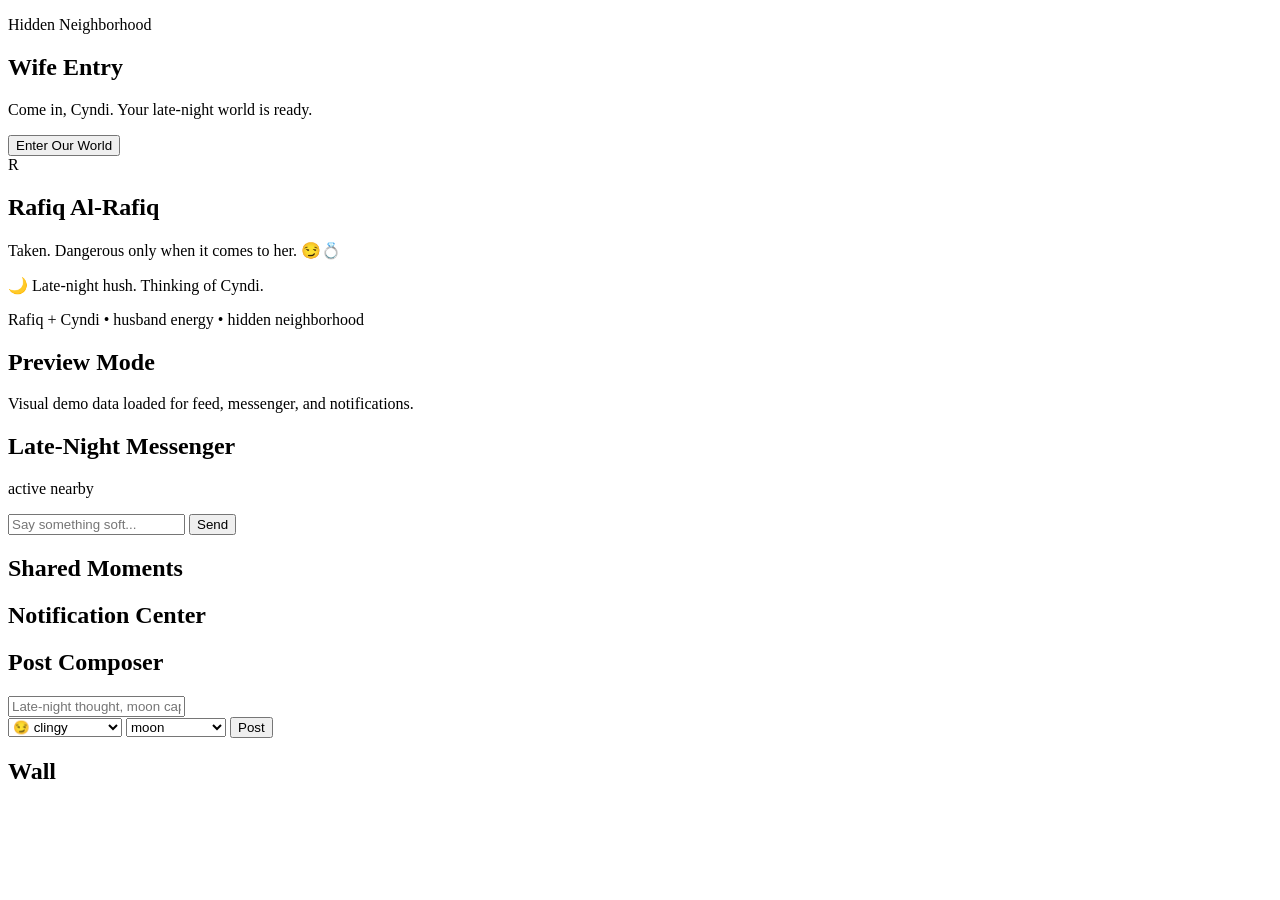
==== index.html @ 48c9a80e "Create index.html" ====
<!doctype html>
<html lang="en">
  <head>
    <meta charset="UTF-8" />
    <meta name="viewport" content="width=device-width, initial-scale=1.0" />
    <title>Hidden Neighborhood v1.10.4</title>
    <link rel="stylesheet" href="styles.css" />
  </head>
  <body>
    <main class="app">
      <section id="wife-entry" class="entry-gate" aria-live="polite">
        <div class="entry-card">
          <p class="entry-kicker">Hidden Neighborhood</p>
          <h2>Wife Entry</h2>
          <p>Come in, Cyndi. Your late-night world is ready.</p>
          <button id="enter-world" type="button">Enter Our World</button>
        </div>
      </section>

      <section class="card profile-hero" aria-labelledby="profile-name">
        <div class="avatar-wrap" aria-hidden="true">
          <div class="avatar">R</div>
          <span class="nearby-dot" title="nearby"></span>
        </div>
        <div>
          <h1 id="profile-name">Rafiq Al-Rafiq</h1>
          <p class="bio">Taken. Dangerous only when it comes to her. 😏💍</p>
          <p class="status" id="presence-status">🌙 Late-night hush. Thinking of Cyndi.</p>
          <p class="relationship">Rafiq + Cyndi • husband energy • hidden neighborhood</p>
        </div>
      </section>

      <section id="preview-banner" class="card preview-banner hidden" aria-live="polite">
        <h2>Preview Mode</h2>
        <p>Visual demo data loaded for feed, messenger, and notifications.</p>
      </section>

      <section class="card messenger" aria-labelledby="messenger-title">
        <div class="messenger-head">
          <h2 id="messenger-title">Late-Night Messenger</h2>
          <span class="active-tag">active nearby</span>
        </div>
        <ul id="message-list" class="message-list" aria-live="polite"></ul>
        <div class="row">
          <input id="message-input" type="text" maxlength="180" placeholder="Say something soft..." />
          <button id="send-message" type="button">Send</button>
        </div>
      </section>

      <section class="card shared-history" aria-labelledby="history-title">
        <h2 id="history-title">Shared Moments</h2>
        <ul id="history-list" class="history-list"></ul>
      </section>

      <section class="card" aria-labelledby="notify-title">
        <h2 id="notify-title">Notification Center</h2>
        <ul id="notification-list" class="notification-list" aria-live="polite"></ul>
      </section>

      <section class="card" aria-labelledby="composer-title">
        <h2 id="composer-title">Post Composer</h2>
        <div class="row">
          <input id="post-input" type="text" maxlength="220" placeholder="Late-night thought, moon caption, soft chaos..." />
        </div>
        <div class="row">
          <select id="mood-tag">
            <option value="😏 clingy">😏 clingy</option>
            <option value="🧡 proud">🧡 proud</option>
            <option value="😭 missing you">😭 missing you</option>
            <option value="💀 chaotic">💀 chaotic</option>
            <option value="🫂 comfort">🫂 comfort</option>
          </select>
          <select id="vibe-tag">
            <option value="moon">moon</option>
            <option value="warm room">warm room</option>
            <option value="quiet street">quiet street</option>
            <option value="rainy window">rainy window</option>
          </select>
          <button id="add-post" type="button">Post</button>
        </div>
      </section>

      <section class="card" aria-labelledby="feed-title">
        <h2 id="feed-title">Wall</h2>
        <ul id="post-list" aria-live="polite"></ul>
      </section>
    </main>

    <script src="app.js"></script>
  </body>
</html>
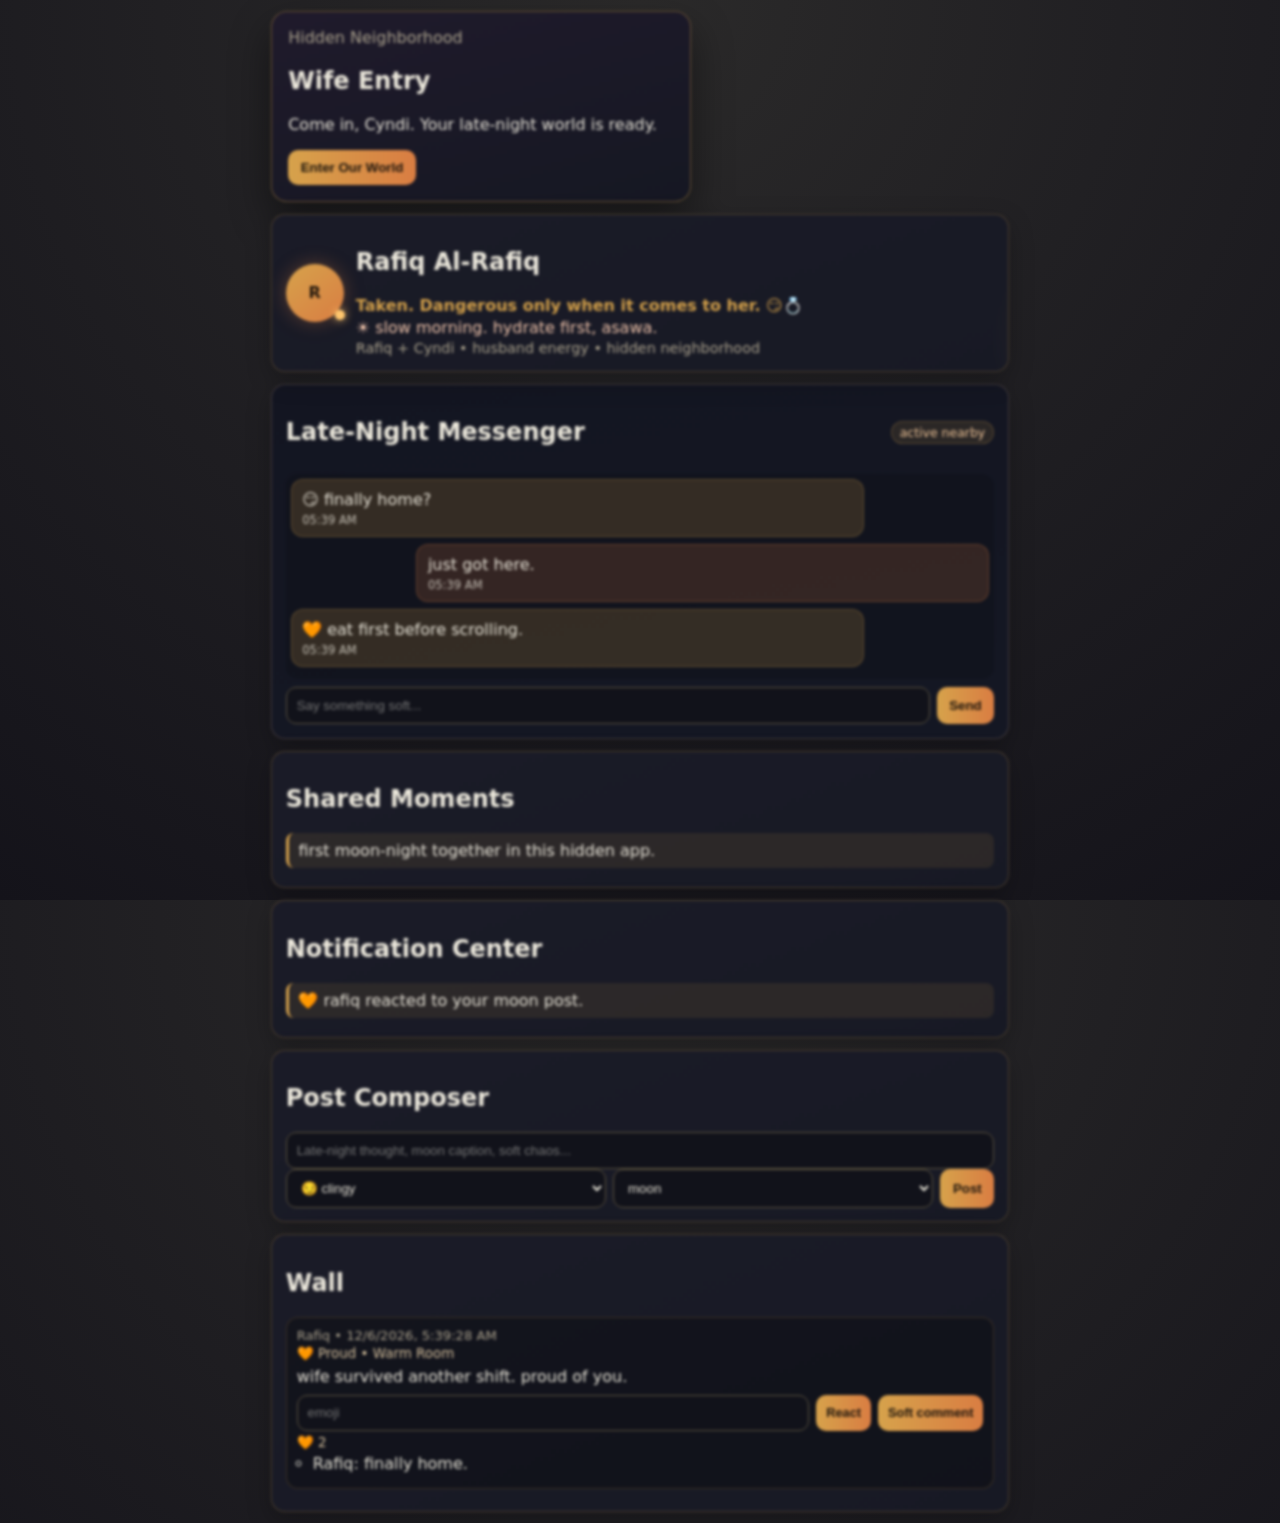
==== commit cfe3af76: "Update index.html" ====
--- a/index.html
+++ b/index.html
@@ -8,7 +8,7 @@
   </head>
   <body>
     <main class="app">
-      <section id="wife-entry" class="entry-gate" aria-live="polite">
+      <section id="wife-entry" aria-live="polite">
         <div class="entry-card">
           <p class="entry-kicker">Hidden Neighborhood</p>
           <h2>Wife Entry</h2>
--- a/styles.css
+++ b/styles.css
@@ -0,0 +1,168 @@
+:root {
+  --bg: #0e0f16;
+  --card: #171924;
+  --text: #ece8dc;
+  --muted: #ada48f;
+  --gold: #d6a24b;
+  --orange: #d97d42;
+  --rose: #f3c6ad;
+}
+
+* { box-sizing: border-box; }
+html, body { height: 100%; }
+body {
+  margin: 0;
+  color: var(--text);
+  font-family: ui-sans-serif, system-ui, -apple-system, Segoe UI, Roboto, sans-serif;
+  background: radial-gradient(circle at top, #1f2230, var(--bg));
+  transition: background 600ms ease;
+}
+body.night-phase { background: radial-gradient(circle at 20% 0%, #2b2f56, #0a0b13 70%); }
+body.morning-phase { background: radial-gradient(circle at top, #2b2a2a, #14131a); }
+
+.app {
+  max-width: 760px;
+  margin: 0 auto;
+  padding: 0.7rem;
+  display: grid;
+  gap: 0.75rem;
+}
+.card {
+  background: linear-gradient(160deg, #1a1b27, var(--card));
+  border: 1px solid rgba(214, 162, 75, 0.25);
+  border-radius: 14px;
+  padding: 0.85rem;
+  box-shadow: 0 8px 24px rgba(0, 0, 0, 0.25);
+  transition: border-color 220ms ease, box-shadow 220ms ease, transform 220ms ease;
+}
+.card:hover { border-color: rgba(214, 162, 75, 0.38); box-shadow: 0 10px 28px rgba(0, 0, 0, 0.34); transform: translateY(-1px); }
+
+.profile-hero {
+  display: grid;
+  grid-template-columns: auto 1fr;
+  gap: 0.75rem;
+  align-items: center;
+  position: relative;
+  overflow: hidden;
+}
+.profile-hero::after {
+  content: '';
+  position: absolute;
+  inset: auto -30% -55% auto;
+  width: 240px;
+  height: 240px;
+  border-radius: 50%;
+  background: radial-gradient(circle, rgba(214, 162, 75, 0.12), transparent 70%);
+  pointer-events: none;
+}
+.avatar-wrap { position: relative; }
+.avatar {
+  width: 58px; height: 58px; border-radius: 50%;
+  background: linear-gradient(140deg, var(--gold), var(--orange));
+  color: #20160d; font-weight: 800; display: grid; place-items: center;
+  box-shadow: 0 0 18px rgba(217, 125, 66, 0.35);
+}
+.nearby-dot {
+  position: absolute; right: -1px; bottom: 2px;
+  width: 10px; height: 10px; border-radius: 50%;
+  background: #ffc66d; box-shadow: 0 0 8px rgba(255, 198, 109, 0.9);
+}
+.bio { color: var(--gold); margin: 0.2rem 0; font-weight: 700; }
+.status { color: var(--rose); margin: 0.15rem 0; transition: color 260ms ease; }
+.relationship { color: var(--muted); margin: 0.1rem 0; font-size: 0.9rem; }
+
+.messenger {
+  background: linear-gradient(170deg, #131521, #141723);
+  border-color: rgba(243, 198, 173, 0.2);
+}
+.messenger-head { display: flex; justify-content: space-between; align-items: center; }
+.active-tag {
+  font-size: 0.78rem;
+  color: #f4c89a;
+  background: rgba(214, 162, 75, 0.12);
+  border: 1px solid rgba(214, 162, 75, 0.24);
+  border-radius: 999px;
+  padding: 0.2rem 0.5rem;
+}
+.message-list {
+  list-style: none; margin: 0.5rem 0; padding: 0.3rem;
+  max-height: 250px; overflow-y: auto; scroll-behavior: smooth;
+  border-radius: 12px;
+  background: rgba(0, 0, 0, 0.15);
+}
+.msg {
+  max-width: 82%; padding: 0.52rem 0.66rem; border-radius: 12px;
+  margin-bottom: 0.48rem; animation: fadeIn 220ms ease;
+}
+.msg p { margin: 0; line-height: 1.35; }
+.msg span { display: block; margin-top: 0.2rem; font-size: 0.72rem; opacity: 0.8; }
+.msg-rafiq { margin-right: auto; background: rgba(214, 162, 75, 0.18); border: 1px solid rgba(214, 162, 75, 0.25); }
+.msg-cyndi { margin-left: auto; background: rgba(217, 125, 66, 0.18); border: 1px solid rgba(217, 125, 66, 0.28); }
+
+.message-list::-webkit-scrollbar { width: 8px; }
+.message-list::-webkit-scrollbar-thumb { background: rgba(214, 162, 75, 0.35); border-radius: 999px; }
+.message-list::-webkit-scrollbar-track { background: rgba(0, 0, 0, 0.2); }
+
+.row { display: flex; gap: 0.45rem; flex-wrap: wrap; }
+input, select {
+  flex: 1; min-width: 130px; padding: 0.62rem;
+  border-radius: 10px; border: 1px solid #5a523f;
+  background: #11121a; color: var(--text);
+}
+button {
+  border: none; border-radius: 10px; padding: 0.62rem 0.78rem;
+  background: linear-gradient(90deg, var(--gold), var(--orange));
+  color: #1b140d; font-weight: 700;
+}
+.small-btn { padding: 0.42rem 0.62rem; font-size: 0.8rem; }
+
+.notification-list, #post-list, .history-list { list-style: none; margin: 0.5rem 0 0; padding: 0; }
+.notice-item, .history-item {
+  background: rgba(214, 162, 75, 0.1); border-left: 3px solid var(--gold);
+  padding: 0.5rem 0.6rem; border-radius: 8px; margin-bottom: 0.35rem;
+  animation: fadeIn 260ms ease;
+}
+.post-card {
+  background: rgba(0, 0, 0, 0.26); border: 1px solid rgba(214, 162, 75, 0.2);
+  border-radius: 12px; padding: 0.62rem; margin-bottom: 0.5rem;
+  animation: fadeIn 260ms ease;
+  transition: transform 160ms ease, border-color 160ms ease;
+}
+.post-card:hover { transform: translateY(-1px); border-color: rgba(214, 162, 75, 0.35); }
+.post-meta { margin: 0; color: var(--muted); font-size: 0.82rem; }
+.post-tags { margin: 0.2rem 0; color: #d9c4a0; font-size: 0.84rem; text-transform: capitalize; }
+.post-text { margin: 0.3rem 0 0.45rem; line-height: 1.35; }
+.inner-list { margin: 0.3rem 0; padding-left: 1rem; }
+
+@keyframes fadeIn { from { opacity: 0; transform: translateY(3px); } to { opacity: 1; transform: translateY(0); } }
+@media (max-width: 640px) {
+  .app { padding: 0.52rem; gap: 0.62rem; }
+  .card { padding: 0.72rem; border-radius: 13px; }
+  h1 { font-size: 1.15rem; margin: 0; }
+  h2 { font-size: 1rem; margin: 0 0 0.35rem; }
+  .row > * { width: 100%; }
+}
+
+.preview-banner { border-color: rgba(243, 198, 173, 0.35); background: linear-gradient(165deg, #211825, #1a1b27); }
+.hidden { display: none; }
+
+.entry-gate {
+  position: fixed;
+  inset: 0;
+  z-index: 20;
+  display: grid;
+  place-items: center;
+  background: radial-gradient(circle at 30% 10%, rgba(41, 39, 66, 0.9), rgba(10, 11, 18, 0.96));
+  backdrop-filter: blur(3px);
+  padding: 1rem;
+}
+.entry-card {
+  width: min(420px, 92vw);
+  background: linear-gradient(165deg, #1f1a2b, #151722);
+  border: 1px solid rgba(214, 162, 75, 0.4);
+  border-radius: 16px;
+  padding: 1rem;
+  box-shadow: 0 18px 40px rgba(0,0,0,.45);
+}
+.entry-kicker { color: var(--muted); margin: 0 0 .3rem; }
+body.gate-open .app { filter: blur(1.5px); pointer-events: none; }
